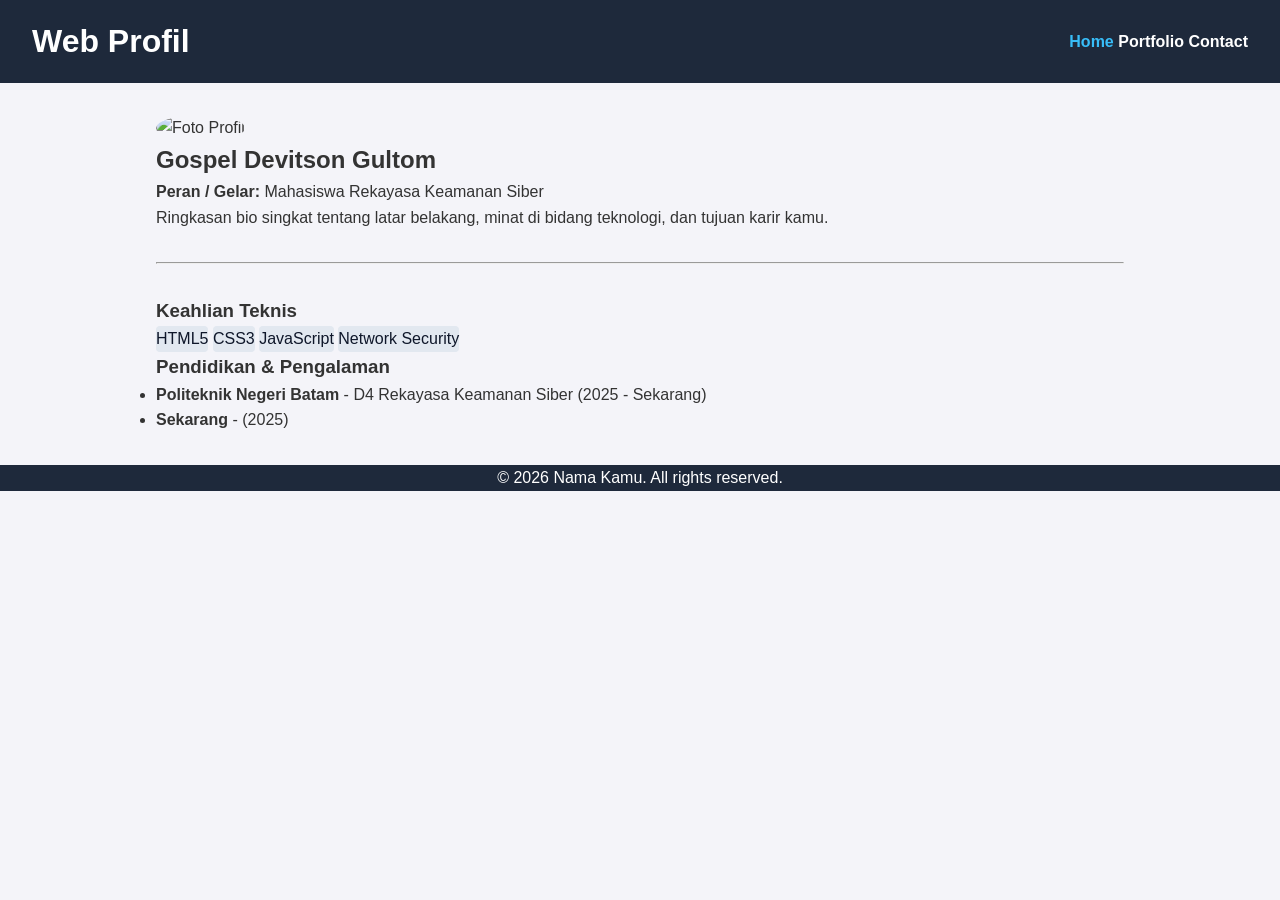
==== index.html @ e083443e "Add files via upload" ====
<!DOCTYPE html>
<html lang="id">
<head>
  <meta charset="UTF-8">
  <meta name="viewport" content="width=device-width, initial-scale=1.0">
  <title>Profil Saya - Home</title>
  <link rel="stylesheet" href="style.css">
</head>
<body>
  <header>
    <h1>Web Profil</h1>
    <nav>
      <a href="index.html" class="active">Home</a>
      <a href="portfolio.html">Portfolio</a>
      <a href="contact.html">Contact</a>
    </nav>
  </header>

  <main>
    <!-- Hero Section -->
    <section class="hero">
      <img src="assets/profile.jpg" alt="Foto Profil" width="150" style="border-radius: 50%;">
      <h2>Gospel Devitson Gultom </h2>
      <p><strong>Peran / Gelar:</strong> Mahasiswa Rekayasa Keamanan Siber</p>
      <p>Ringkasan bio singkat tentang latar belakang, minat di bidang teknologi, dan tujuan karir kamu.</p>
    </section>

    <hr style="margin: 2rem 0;">

    <!-- About & Skills Section -->
    <section class="about-skills">
      <h3>Keahlian Teknis</h3>
      <div>
        <span class="badge">HTML5</span>
        <span class="badge">CSS3</span>
        <span class="badge">JavaScript</span>
        <span class="badge">Network Security</span>
      </div>

      <h3 style="margin-top: 1,5rem;">Pendidikan & Pengalaman</h3>
      <ul>
        <li><strong>Politeknik Negeri Batam</strong> - D4 Rekayasa Keamanan Siber (2025 - Sekarang)</li>
        <li><strong> Sekarang </strong> - (2025)</li>
      </ul>
    </section>
  </main>

  <footer>
    <p>&copy; 2026 Nama Kamu. All rights reserved.</p>
  </footer>
</body>
</html>
---- style.css ----
/* Reset & Styling Dasar */
* {
  margin: 0;
  padding: 0;
  box-sizing: border-box;
  font-family: Arial, sans-serif;
}

body {
  line-height: 1.6;
  color: #333;
  background-color: #f4f4f9;
}

/* Header & Navigasi */
header {
  background: #1e293b;
  color: #fff;
  padding: 1rem 2rem;
  display: flex;
  justify-content: space-between;
  align-items: center;
}

nav a {
  color: #fff;
  text-decoration: none;
  margin-left: 1,5rem;
  font-weight: bold;
}

nav a.active, nav a:hover {
  color: #38bdf8;
}

/* Layout Umum */
main {
  max-width: 1000px;
  margin: 2rem auto;
  padding: 0 1rem;
}

footer {
  text-align: center;
  padding: 1,5rem;
  background: #1e293b;
  color: #fff;
  margin-top: 2rem;
}

/* Badge Skill / Tech */
.badge {
  display: inline-block;
  background: #e2e8f0;
  color: #0f172a;
  padding: 0,3rem 0,6rem;
  border-radius: 4px;
  font-size: 0,85rem;
  margin: 0,2rem;
}

/* Grid Proyek (portfolio.html) */
.project-grid {
  display: grid;
  grid-template-columns: repeat(auto-fit, minmax(280px, 1fr));
  gap: 1,5rem;
  margin-top: 1,5rem;
}

.card {
  background: #fff;
  border: 1px solid #ddd;
  border-radius: 8px;
  padding: 1,5rem;
  box-shadow: 0 2px 4px rgba(0,0,0,0.1);
}

/* Styling Form (contact.html) */
.form-group {
  margin-bottom: 1,2rem;
}

.form-group label {
  display: block;
  margin-bottom: 0,5rem;
  font-weight: bold;
}

.form-group input, 
.form-group select, 
.form-group textarea {
  width: 100%;
  padding: 0,6rem;
  border: 1px solid #ccc;
  border-radius: 4px;
}

button {
  background: #0284c7;
  color: #fff;
  padding: 0,7rem 1,5rem;
  border: none;
  border-radius: 4px;
  cursor: pointer;
}

button:hover {
  background: #0369a1;
}
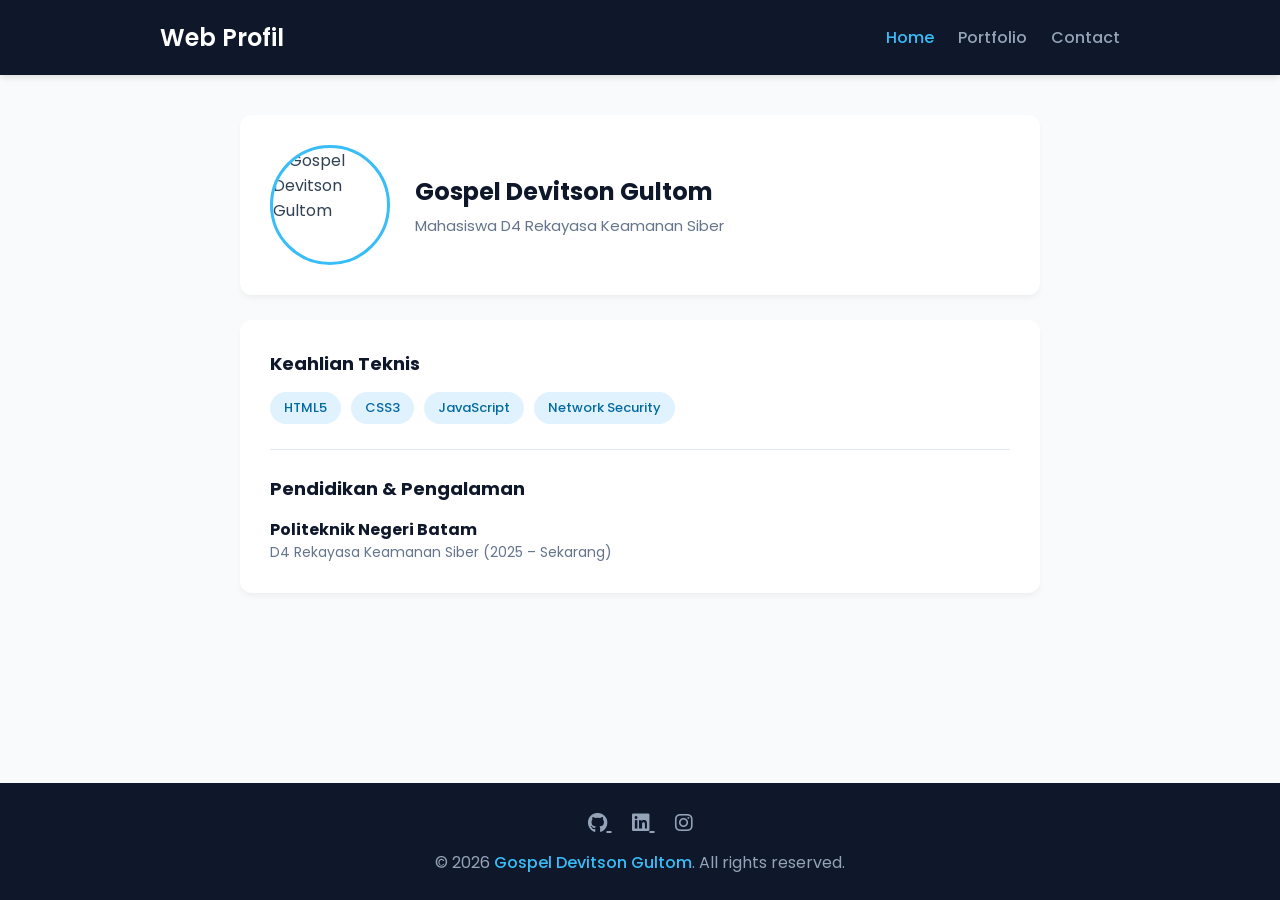
==== commit e7fee751: "Add files via upload" ====
--- a/index.html
+++ b/index.html
@@ -1,52 +1,146 @@
 <!DOCTYPE html>
 <html lang="id">
+
 <head>
   <meta charset="UTF-8">
   <meta name="viewport" content="width=device-width, initial-scale=1.0">
+
   <title>Profil Saya - Home</title>
+
+  <!-- Font Google Poppins -->
+  <link
+    href="https://fonts.googleapis.com/css2?family=Poppins:wght@300;400;500;600&display=swap"
+    rel="stylesheet">
+
+  <!-- Font Awesome -->
+  <link
+    rel="stylesheet"
+    href="https://cdnjs.cloudflare.com/ajax/libs/font-awesome/6.4.0/css/all.min.css">
+
+  <!-- CSS Utama -->
   <link rel="stylesheet" href="style.css">
 </head>
+
 <body>
+
+  <!-- ================= HEADER ================= -->
+
   <header>
-    <h1>Web Profil</h1>
-    <nav>
-      <a href="index.html" class="active">Home</a>
-      <a href="portfolio.html">Portfolio</a>
-      <a href="contact.html">Contact</a>
-    </nav>
+    <div class="header-container">
+
+      <h1>Web Profil</h1>
+
+      <nav>
+        <a href="index.html" class="active">Home</a>
+        <a href="portfolio.html">Portfolio</a>
+        <a href="contact.html">Contact</a>
+      </nav>
+
+    </div>
   </header>
 
-  <main>
-    <!-- Hero Section -->
-    <section class="hero">
-      <img src="assets/profile.jpg" alt="Foto Profil" width="150" style="border-radius: 50%;">
-      <h2>Gospel Devitson Gultom </h2>
-      <p><strong>Peran / Gelar:</strong> Mahasiswa Rekayasa Keamanan Siber</p>
-      <p>Ringkasan bio singkat tentang latar belakang, minat di bidang teknologi, dan tujuan karir kamu.</p>
-    </section>
 
-    <hr style="margin: 2rem 0;">
+  <!-- ================= MAIN ================= -->
 
-    <!-- About & Skills Section -->
-    <section class="about-skills">
-      <h3>Keahlian Teknis</h3>
-      <div>
-        <span class="badge">HTML5</span>
-        <span class="badge">CSS3</span>
-        <span class="badge">JavaScript</span>
-        <span class="badge">Network Security</span>
+  <main class="main-container">
+
+    <!-- Profile Card -->
+    <div class="profile-card">
+
+      <!-- FOTO PROFIL DARI FOLDER ASSETS -->
+      <img
+        src="assets/profile.png"
+        alt="Gospel Devitson Gultom"
+        class="profile-img"
+      >
+
+      <div class="profile-info">
+
+        <h2>Gospel Devitson Gultom</h2>
+
+        <p class="role">
+          Mahasiswa D4 Rekayasa Keamanan Siber
+        </p>
+
       </div>
 
-      <h3 style="margin-top: 1,5rem;">Pendidikan & Pengalaman</h3>
-      <ul>
-        <li><strong>Politeknik Negeri Batam</strong> - D4 Rekayasa Keamanan Siber (2025 - Sekarang)</li>
-        <li><strong> Sekarang </strong> - (2025)</li>
-      </ul>
-    </section>
+    </div>
+
+
+    <!-- Informasi -->
+    <div class="info-section">
+
+      <h3>Keahlian Teknis</h3>
+
+      <div class="skills-tags">
+        <span>HTML5</span>
+        <span>CSS3</span>
+        <span>JavaScript</span>
+        <span>Network Security</span>
+      </div>
+
+
+      <hr class="divider">
+
+
+      <h3>Pendidikan &amp; Pengalaman</h3>
+
+      <div class="timeline">
+
+        <div class="timeline-item">
+
+          <h4>Politeknik Negeri Batam</h4>
+
+          <p>
+            D4 Rekayasa Keamanan Siber (2025 – Sekarang)
+          </p>
+
+        </div>
+
+      </div>
+
+    </div>
+
   </main>
 
+
+  <!-- ================= FOOTER ================= -->
+
   <footer>
-    <p>&copy; 2026 Nama Kamu. All rights reserved.</p>
+
+    <div class="footer-socials">
+
+      <a
+        href="https://github.com"
+        target="_blank"
+        title="GitHub">
+        <i class="fab fa-github"></i>
+      </a>
+
+      <a
+        href="https://linkedin.com"
+        target="_blank"
+        title="LinkedIn">
+        <i class="fab fa-linkedin"></i>
+      </a>
+
+      <a
+        href="https://instagram.com"
+        target="_blank"
+        title="Instagram">
+        <i class="fab fa-instagram"></i>
+      </a>
+
+    </div>
+
+    <p>
+      &copy; 2026
+      <span>Gospel Devitson Gultom</span>.
+      All rights reserved.
+    </p>
+
   </footer>
+
 </body>
+
 </html>
--- a/style.css
+++ b/style.css
@@ -1,109 +1,536 @@
-/* Reset & Styling Dasar */
+/* =====================================================
+   RESET DASAR
+   ===================================================== */
+
 * {
   margin: 0;
   padding: 0;
   box-sizing: border-box;
-  font-family: Arial, sans-serif;
+  font-family: 'Poppins', sans-serif;
 }
 
 body {
-  line-height: 1.6;
-  color: #333;
-  background-color: #f4f4f9;
-}
-
-/* Header & Navigasi */
+  background-color: #f8fafc;
+  color: #334155;
+  display: flex;
+  flex-direction: column;
+  min-height: 100vh;
+}
+
+
+/* =====================================================
+   HEADER & NAVIGASI
+   ===================================================== */
+
 header {
-  background: #1e293b;
-  color: #fff;
-  padding: 1rem 2rem;
+  background-color: #0f172a;
+  padding: 20px 0;
+  box-shadow: 0 4px 6px -1px rgba(0, 0, 0, 0.1);
+}
+
+.header-container {
+  max-width: 1000px;
+  margin: 0 auto;
   display: flex;
   justify-content: space-between;
   align-items: center;
+  padding: 0 20px;
+}
+
+header h1 {
+  color: #fff;
+  font-size: 24px;
+  font-weight: 600;
 }
 
 nav a {
-  color: #fff;
+  color: #94a3b8;
   text-decoration: none;
-  margin-left: 1,5rem;
-  font-weight: bold;
-}
-
-nav a.active, nav a:hover {
+  margin-left: 20px;
+  font-weight: 500;
+  transition: color 0.3s;
+}
+
+nav a:hover,
+nav a.active {
   color: #38bdf8;
 }
 
-/* Layout Umum */
-main {
-  max-width: 1000px;
-  margin: 2rem auto;
-  padding: 0 1rem;
-}
-
-footer {
-  text-align: center;
-  padding: 1,5rem;
-  background: #1e293b;
-  color: #fff;
-  margin-top: 2rem;
-}
-
-/* Badge Skill / Tech */
-.badge {
-  display: inline-block;
-  background: #e2e8f0;
+
+/* =====================================================
+   CONTAINER UTAMA - INDEX
+   ===================================================== */
+
+.main-container {
+  max-width: 800px;
+  width: 90%;
+  margin: 40px auto;
+  flex: 1;
+}
+
+
+/* =====================================================
+   HALAMAN HOME / INDEX
+   ===================================================== */
+
+.profile-card {
+  display: flex;
+  align-items: center;
+  gap: 25px;
+  background-color: #ffffff;
+  padding: 30px;
+  border-radius: 12px;
+  box-shadow: 0 4px 6px -1px rgba(0, 0, 0, 0.05);
+  margin-bottom: 25px;
+}
+
+.profile-img {
+  width: 120px;
+  height: 120px;
+  border-radius: 50%;
+  object-fit: cover;
+  border: 3px solid #38bdf8;
+}
+
+.profile-info h2 {
+  font-size: 24px;
   color: #0f172a;
-  padding: 0,3rem 0,6rem;
-  border-radius: 4px;
-  font-size: 0,85rem;
-  margin: 0,2rem;
-}
-
-/* Grid Proyek (portfolio.html) */
-.project-grid {
-  display: grid;
-  grid-template-columns: repeat(auto-fit, minmax(280px, 1fr));
-  gap: 1,5rem;
-  margin-top: 1,5rem;
-}
-
-.card {
-  background: #fff;
-  border: 1px solid #ddd;
-  border-radius: 8px;
-  padding: 1,5rem;
-  box-shadow: 0 2px 4px rgba(0,0,0,0.1);
-}
-
-/* Styling Form (contact.html) */
+  margin-bottom: 5px;
+}
+
+.profile-info .role {
+  color: #64748b;
+  font-size: 15px;
+}
+
+.info-section {
+  background-color: #ffffff;
+  padding: 30px;
+  border-radius: 12px;
+  box-shadow: 0 4px 6px -1px rgba(0, 0, 0, 0.05);
+}
+
+.info-section h3 {
+  font-size: 18px;
+  color: #0f172a;
+  margin-bottom: 15px;
+}
+
+.skills-tags {
+  display: flex;
+  flex-wrap: wrap;
+  gap: 10px;
+}
+
+.skills-tags span {
+  background-color: #e0f2fe;
+  color: #0369a1;
+  font-size: 13px;
+  font-weight: 500;
+  padding: 6px 14px;
+  border-radius: 20px;
+}
+
+.divider {
+  border: 0;
+  height: 1px;
+  background-color: #e2e8f0;
+  margin: 25px 0;
+}
+
+.timeline-item h4 {
+  color: #0f172a;
+  font-size: 16px;
+}
+
+.timeline-item p {
+  color: #64748b;
+  font-size: 14px;
+}
+
+
+/* =====================================================
+   HALAMAN CONTACT
+   ===================================================== */
+
+.contact-card {
+  background-color: #ffffff;
+  padding: 35px;
+  border-radius: 12px;
+  box-shadow: 0 4px 6px -1px rgba(0, 0, 0, 0.05);
+}
+
+.contact-card h2 {
+  font-size: 26px;
+  color: #0f172a;
+  margin-bottom: 6px;
+}
+
+.section-desc {
+  color: #64748b;
+  font-size: 14px;
+  margin-bottom: 25px;
+}
+
 .form-group {
-  margin-bottom: 1,2rem;
+  margin-bottom: 20px;
 }
 
 .form-group label {
   display: block;
-  margin-bottom: 0,5rem;
-  font-weight: bold;
-}
-
-.form-group input, 
-.form-group select, 
+  font-weight: 500;
+  margin-bottom: 8px;
+  font-size: 14px;
+  color: #1e293b;
+}
+
+.form-group input,
+.form-group select,
 .form-group textarea {
   width: 100%;
-  padding: 0,6rem;
-  border: 1px solid #ccc;
-  border-radius: 4px;
-}
-
-button {
-  background: #0284c7;
-  color: #fff;
-  padding: 0,7rem 1,5rem;
+  padding: 12px 14px;
+  border: 1px solid #cbd5e1;
+  border-radius: 8px;
+  font-size: 14px;
+  outline: none;
+  background-color: #f8fafc;
+  transition: all 0.3s ease;
+}
+
+.form-group input:focus,
+.form-group select:focus,
+.form-group textarea:focus {
+  border-color: #0284c7;
+  background-color: #fff;
+  box-shadow: 0 0 0 3px rgba(2, 132, 199, 0.15);
+}
+
+.btn-submit {
+  width: 100%;
+  background-color: #0284c7;
+  color: white;
+  padding: 12px;
   border: none;
-  border-radius: 4px;
+  border-radius: 8px;
+  font-size: 16px;
+  font-weight: 600;
   cursor: pointer;
-}
-
-button:hover {
-  background: #0369a1;
+  transition: background-color 0.3s ease;
+}
+
+.btn-submit:hover {
+  background-color: #0369a1;
+}
+
+
+/* =====================================================
+   FOOTER
+   ===================================================== */
+
+footer {
+  background-color: #0f172a;
+  color: #94a3b8;
+  text-align: center;
+  padding: 25px 20px;
+  margin-top: auto;
+}
+
+.footer-socials {
+  margin-bottom: 12px;
+}
+
+.footer-socials a {
+  color: #94a3b8;
+  font-size: 20px;
+  margin: 0 10px;
+  transition: color 0.3s;
+}
+
+.footer-socials a:hover {
+  color: #38bdf8;
+}
+
+footer span {
+  color: #38bdf8;
+  font-weight: 500;
+}
+
+
+/* =====================================================
+   =====================================================
+   KHUSUS PORTFOLIO
+   =====================================================
+   ===================================================== */
+
+/* Container Portfolio */
+
+.portfolio-container {
+  width: 90%;
+  max-width: 1100px;
+  margin: 55px auto;
+  flex: 1;
+}
+
+
+/* Judul Portfolio */
+
+.portfolio-container > h2 {
+  text-align: center;
+  font-size: 34px;
+  font-weight: 600;
+  color: #0f172a;
+  margin-bottom: 8px;
+}
+
+.portfolio-container > .section-desc {
+  text-align: center;
+  color: #64748b;
+  font-size: 14px;
+  margin-bottom: 40px;
+}
+
+
+/* =====================================================
+   GRID PROJECT
+   ===================================================== */
+
+.portfolio-container .project-grid {
+  width: 100%;
+  max-width: 950px;
+  margin: 0 auto;
+
+  display: grid;
+  grid-template-columns: repeat(2, minmax(0, 1fr));
+  gap: 28px;
+}
+
+
+/* =====================================================
+   PROJECT CARD
+   ===================================================== */
+
+.portfolio-container .project-card {
+  position: relative;
+
+  background: #ffffff;
+
+  border: 1px solid #e2e8f0;
+  border-radius: 18px;
+
+  overflow: hidden;
+
+  box-shadow:
+    0 8px 25px rgba(15, 23, 42, 0.06);
+
+  transition:
+    transform 0.3s ease,
+    box-shadow 0.3s ease,
+    border-color 0.3s ease;
+}
+
+
+/* Garis warna di atas card */
+
+.portfolio-container .project-card::before {
+  content: "";
+
+  display: block;
+
+  width: 100%;
+  height: 5px;
+
+  background: linear-gradient(
+    90deg,
+    #0284c7,
+    #38bdf8
+  );
+}
+
+
+/* Efek hover */
+
+.portfolio-container .project-card:hover {
+  transform: translateY(-8px);
+
+  border-color: #bae6fd;
+
+  box-shadow:
+    0 20px 40px rgba(15, 23, 42, 0.12);
+}
+
+
+/* =====================================================
+   ISI PROJECT CARD
+   ===================================================== */
+
+.portfolio-container .card-body {
+  padding: 30px;
+}
+
+.portfolio-container .card-body h3 {
+  color: #0f172a;
+
+  font-size: 21px;
+  font-weight: 600;
+
+  margin-bottom: 12px;
+}
+
+.portfolio-container .card-body p {
+  color: #64748b;
+
+  font-size: 14px;
+  line-height: 1.8;
+
+  margin-bottom: 22px;
+}
+
+
+/* =====================================================
+   TAG PROJECT
+   ===================================================== */
+
+.portfolio-container .tags {
+  display: flex;
+  flex-wrap: wrap;
+
+  gap: 8px;
+
+  margin-bottom: 25px;
+}
+
+.portfolio-container .tags span {
+  display: inline-block;
+
+  background: #f0f9ff;
+
+  color: #0369a1;
+
+  border: 1px solid #bae6fd;
+
+  padding: 6px 12px;
+
+  border-radius: 20px;
+
+  font-size: 12px;
+  font-weight: 500;
+}
+
+
+/* =====================================================
+   LINK REPOSITORY
+   ===================================================== */
+
+.portfolio-container .repo-link {
+  display: inline-flex;
+
+  align-items: center;
+
+  gap: 8px;
+
+  color: #0284c7;
+
+  text-decoration: none;
+
+  font-size: 14px;
+  font-weight: 600;
+
+  transition: color 0.3s ease;
+}
+
+.portfolio-container .repo-link:hover {
+  color: #0369a1;
+}
+
+.portfolio-container .repo-link i {
+  transition: transform 0.3s ease;
+}
+
+.portfolio-container .repo-link:hover i {
+  transform: translateX(5px);
+}
+
+
+/* =====================================================
+   RESPONSIVE TABLET
+   ===================================================== */
+
+@media (max-width: 768px) {
+
+  /* Header */
+
+  .header-container {
+    flex-direction: column;
+    gap: 12px;
+  }
+
+  nav a {
+    margin-left: 8px;
+    margin-right: 8px;
+  }
+
+
+  /* Portfolio */
+
+  .portfolio-container {
+    width: 92%;
+    margin: 40px auto;
+  }
+
+  .portfolio-container > h2 {
+    font-size: 28px;
+  }
+
+  .portfolio-container .project-grid {
+    grid-template-columns: 1fr;
+    gap: 20px;
+  }
+
+  .portfolio-container .card-body {
+    padding: 25px;
+  }
+}
+
+
+/* =====================================================
+   RESPONSIVE HP
+   ===================================================== */
+
+@media (max-width: 480px) {
+
+  /* Home */
+
+  .profile-card {
+    flex-direction: column;
+    text-align: center;
+  }
+
+
+  /* Portfolio */
+
+  .portfolio-container {
+    width: 94%;
+    margin: 30px auto;
+  }
+
+  .portfolio-container > h2 {
+    font-size: 24px;
+  }
+
+  .portfolio-container > .section-desc {
+    font-size: 13px;
+    margin-bottom: 30px;
+  }
+
+  .portfolio-container .card-body {
+    padding: 22px;
+  }
+
+  .portfolio-container .card-body h3 {
+    font-size: 19px;
+  }
+
+  .portfolio-container .card-body p {
+    font-size: 13px;
+  }
 }
